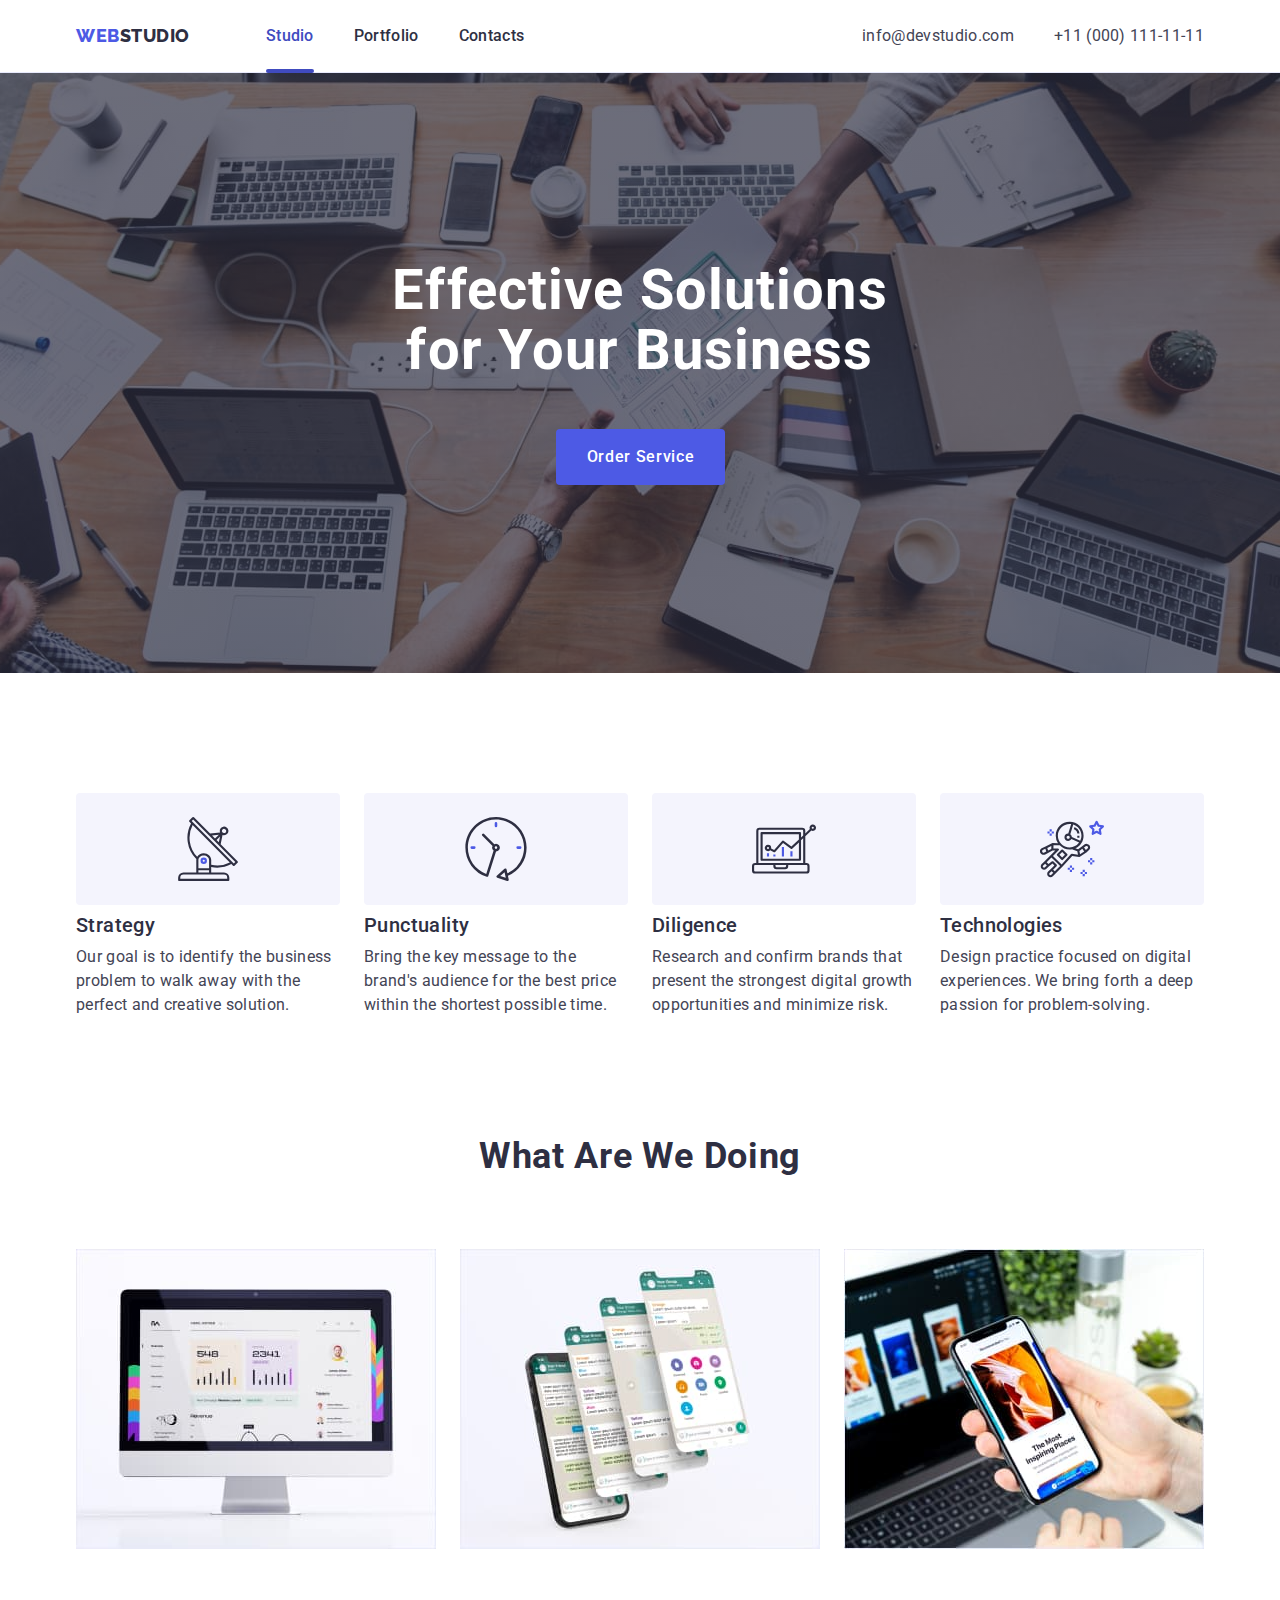
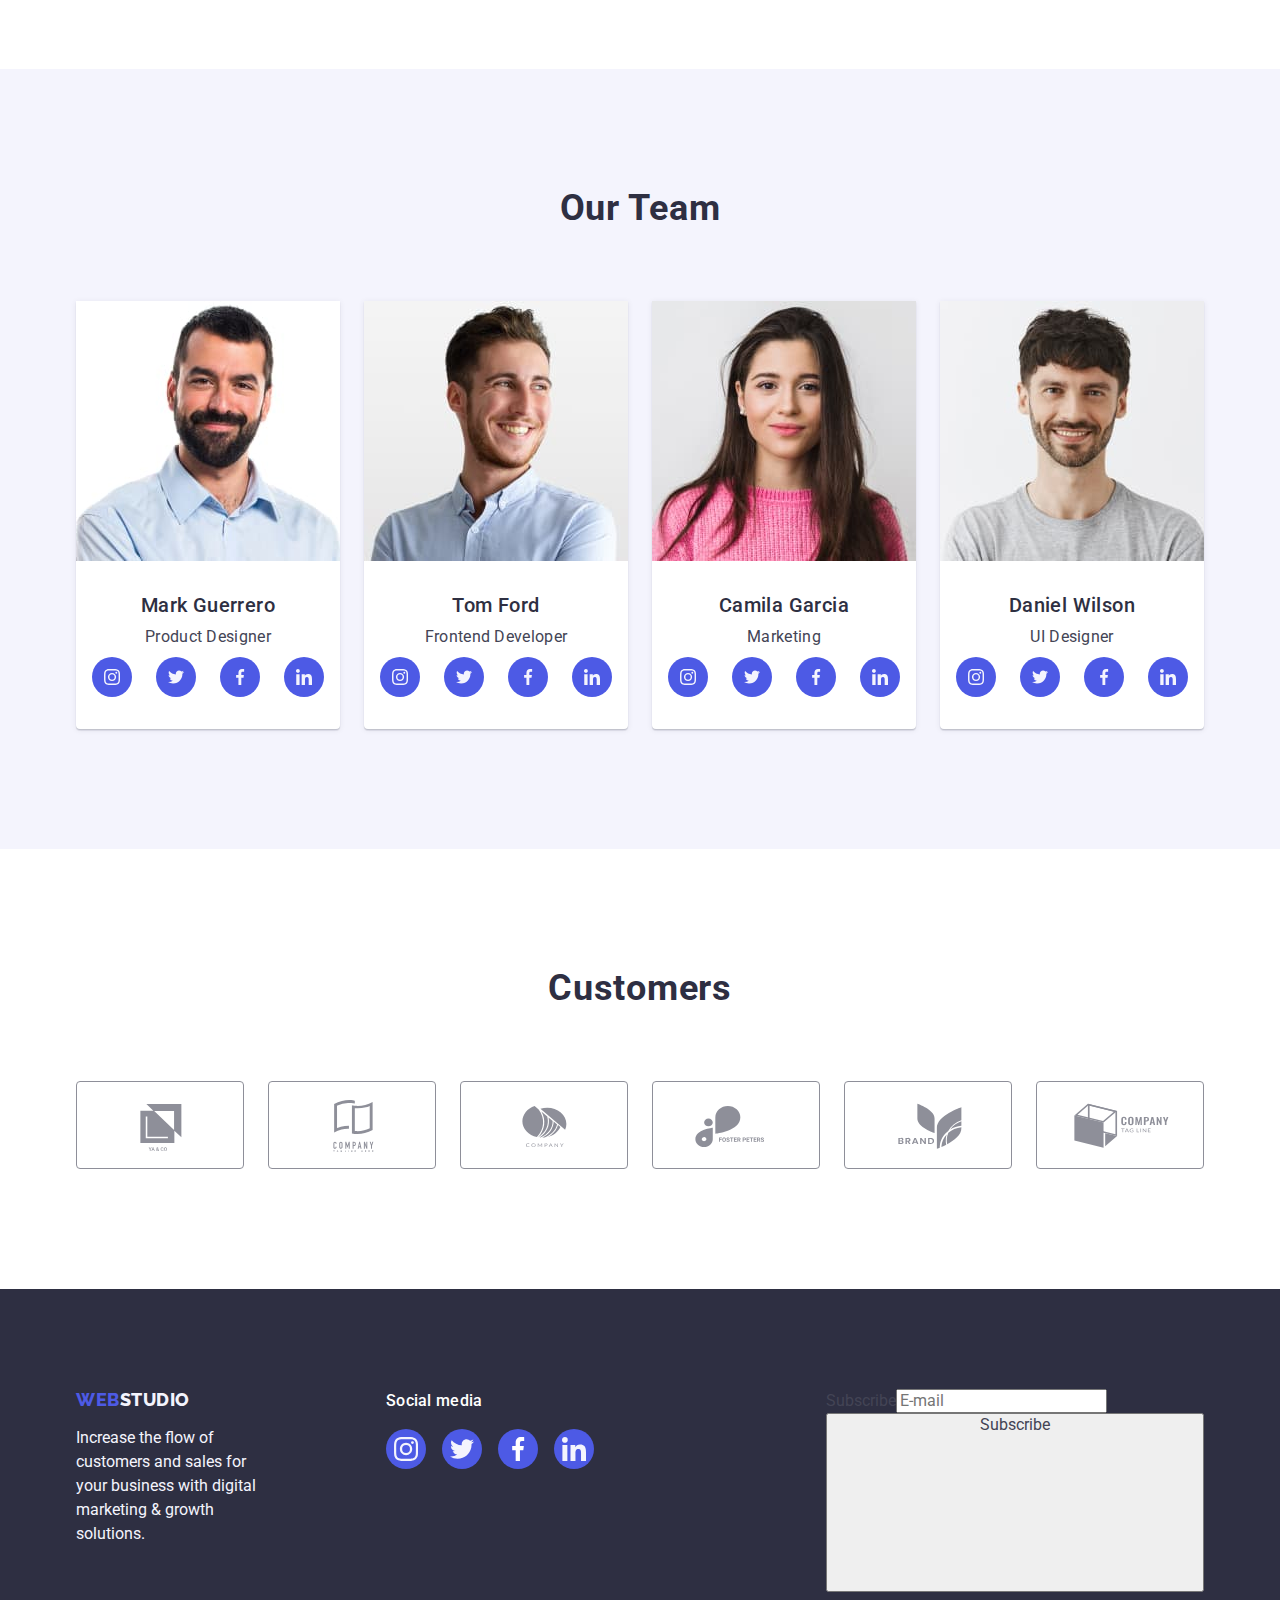
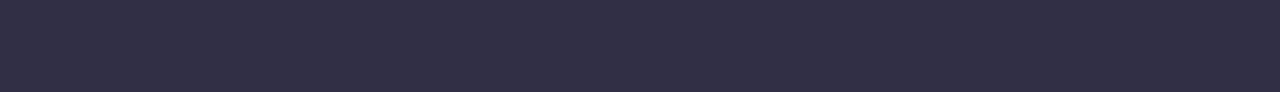
==== index.html @ c1367183 "Initial commit" ====
<!DOCTYPE html>
<html lang="en">
  <head>
    <meta charset="UTF-8" />
    <meta http-equiv="X-UA-Compatible" content="IE=edge" />
    <meta name="viewport" content="width=device-width, initial-scale=1.0" />
    <title>Portfolio</title>
    <link rel="preconnect" href="https://fonts.googleapis.com" />
    <link rel="preconnect" href="https://fonts.gstatic.com" crossorigin />
    <link
      href="https://fonts.googleapis.com/css2?family=Delicious+Handrawn&family=Raleway:wght@800&family=Roboto:wght@400;500;700;900&display=swap"
      rel="stylesheet"
    />
    <!-- Normalize -->
    <link
      rel="stylesheet"
      href="https://cdn.jsdelivr.net/npm/modern-normalize@1.1.0/modern-normalize.min.css"
    />
    <link rel="stylesheet" href="./css/styles.css" />
  </head>
  <body>
    <!-- Header section -->
    <header class="class-header">
      <div class="header-container container">
        <nav class="navigation">
          <a class="logo link" href="./index.html"
            >Web<span class="logo-up">Studio</span></a
          >
          <ul class="list header-list">
            <li>
              <a href="./index.html" class="site-nav current link">Studio</a>
            </li>
            <li>
              <a href="./portfolio.html" class="site-nav link">Portfolio</a>
            </li>
            <li>
              <a href="" class="site-nav link">Contacts</a>
            </li>
          </ul>
        </nav>
        <address class="adress">
          <ul class="list header-list">
            <li>
              <a href="mailto:info@devstudio.com" class="auth-nav link"
                >info@devstudio.com</a
              >
            </li>
            <li>
              <a href="tel:+110001111111" class="auth-nav link"
                >+11 (000) 111-11-11</a
              >
            </li>
          </ul>
        </address>
      </div>
    </header>
    <main>
      <!-- Hero -->
      <section class="hero-background hero">
        <div class="container container-hero">
          <h1 class="hero-title">Effective Solutions for Your Business</h1>
          <button class="hero-btn" type="button" data-modal-open>
            Order Service
          </button>
        </div>
      </section>

      <!-- About us -->
      <section class="section">
        <div class="container container-about-us">
          <h2 class="about-us-header" hidden>Feature</h2>
          <ul class="list about-us-container">
            <li class="about-us-list">
              <div class="socials-item">
                <svg class="socials-icons" width="64" height="64">
                  <use
                    href="./images/icons.svg#icon-antenna-1"
                    width="64"
                    height="64"
                  ></use>
                </svg>
              </div>
              <h3 class="aboutus-title">Strategy</h3>
              <p class="aboutus-text">
                Our goal is to identify the business problem to walk away with
                the perfect and creative solution.
              </p>
            </li>
            <li class="about-us-list">
              <div class="socials-item">
                <svg class="socials-icons" width="64" height="64">
                  <use
                    href="./images/icons.svg#icon-clock-1"
                    width="64"
                    height="64"
                  ></use>
                </svg>
              </div>
              <h3 class="aboutus-title">Punctuality</h3>
              <p class="aboutus-text">
                Bring the key message to the brand's audience for the best price
                within the shortest possible time.
              </p>
            </li>
            <li class="about-us-list">
              <div class="socials-item">
                <svg class="socials-icons" width="64" height="64">
                  <use
                    href="./images/icons.svg#icon-diagram-1"
                    width="64"
                    height="64"
                  ></use>
                </svg>
              </div>
              <h3 class="aboutus-title">Diligence</h3>
              <p class="aboutus-text">
                Research and confirm brands that present the strongest digital
                growth opportunities and minimize risk.
              </p>
            </li>
            <li class="about-us-list">
              <div class="socials-item">
                <svg class="socials-icons" width="64" height="64">
                  <use
                    href="./images/icons.svg#icon-astronaut-1"
                    width="64"
                    height="64"
                  ></use>
                </svg>
              </div>
              <h3 class="aboutus-title">Technologies</h3>
              <p class="aboutus-text">
                Design practice focused on digital experiences. We bring forth a
                deep passion for problem-solving.
              </p>
            </li>
          </ul>
        </div>
      </section>
      <!-- What are we doing -->
      <section class="portfolio-section">
        <div class="container">
          <h2 class="portfolio-title">What are we doing</h2>
          <ul class="list what-are-we-doing-list">
            <li class="doing-list">
              <img
                src="./images/whatarewedoing/rectangle712.jpg"
                alt="Monitor with desktop"
                width="360"
                height="300"
              />
            </li>
            <li class="doing-list">
              <img
                src="./images/whatarewedoing/rectangle711.jpg"
                alt="Smartfone with diferrent screens"
                width="360"
                height="300"
              />
            </li>
            <li class="doing-list">
              <img
                src="./images/whatarewedoing/rectangle71.jpg"
                alt="Smartphone with laptop on background"
                width="360"
                height="300"
              />
            </li>
          </ul>
        </div>
      </section>
      <!-- Our team -->
      <section class="our-team">
        <div class="container our-team-container">
          <h2 class="our-team-title">Our Team</h2>
          <ul class="list list-container">
            <li class="our-team-list">
              <img
                src="./images/ourteam/markguerrero1.jpg"
                alt="Mark Guerrero"
                width="264"
                height="260"
              />
              <div class="our-team-list-container">
                <h3 class="our-team-list-title">Mark Guerrero</h3>
                <p class="our-team-list-text">Product Designer</p>
                <ul class="list our-team-icons">
                  <li class="our-team-icons-list">
                    <a class="our-team-icons-link" href="">
                      <svg class="our-team-icons-svg" width="16" height="16">
                        <use href="./images/icons.svg#icon-instagram"></use>
                      </svg>
                    </a>
                  </li>
                  <li class="our-team-icons-list">
                    <a class="our-team-icons-link" href="">
                      <svg class="our-team-icons-svg" width="16" height="16">
                        <use href="./images/icons.svg#icon-twitter"></use>
                      </svg>
                    </a>
                  </li>
                  <li class="our-team-icons-list">
                    <a class="our-team-icons-link" href="">
                      <svg class="our-team-icons-svg" width="16" height="16">
                        <use href="./images/icons.svg#icon-facebook"></use>
                      </svg>
                    </a>
                  </li>
                  <li class="our-team-icons-list">
                    <a class="our-team-icons-link" href="">
                      <svg class="our-team-icons-svg" width="16" height="16">
                        <use href="./images/icons.svg#icon-linkedin"></use>
                      </svg>
                    </a>
                  </li>
                </ul>
              </div>
            </li>
            <li class="our-team-list">
              <img
                src="./images/ourteam/tomford2.jpg"
                alt="Tom Ford"
                width="264"
                height="260"
              />
              <div class="our-team-list-container">
                <h3 class="our-team-list-title">Tom Ford</h3>
                <p class="our-team-list-text">Frontend Developer</p>
                <ul class="list our-team-icons">
                  <li class="our-team-icons-list">
                    <a class="our-team-icons-link" href="">
                      <svg class="our-team-icons-svg" width="16" height="16">
                        <use href="./images/icons.svg#icon-instagram"></use>
                      </svg>
                    </a>
                  </li>
                  <li class="our-team-icons-list">
                    <a class="our-team-icons-link" href="">
                      <svg class="our-team-icons-svg" width="16" height="16">
                        <use href="./images/icons.svg#icon-twitter"></use>
                      </svg>
                    </a>
                  </li>
                  <li class="our-team-icons-list">
                    <a class="our-team-icons-link" href="">
                      <svg class="our-team-icons-svg" width="16" height="16">
                        <use href="./images/icons.svg#icon-facebook"></use>
                      </svg>
                    </a>
                  </li>
                  <li class="our-team-icons-list">
                    <a class="our-team-icons-link" href="">
                      <svg class="our-team-icons-svg" width="16" height="16">
                        <use href="./images/icons.svg#icon-linkedin"></use>
                      </svg>
                    </a>
                  </li>
                </ul>
              </div>
            </li>
            <li class="our-team-list">
              <img
                src="./images/ourteam/camilagarcia3.jpg"
                alt="Camila Garcia"
                width="264"
                height="260"
              />
              <div class="our-team-list-container">
                <h3 class="our-team-list-title">Camila Garcia</h3>
                <p class="our-team-list-text">Marketing</p>
                <ul class="list our-team-icons">
                  <li class="our-team-icons-list">
                    <a class="our-team-icons-link" href="">
                      <svg class="our-team-icons-svg" width="16" height="16">
                        <use href="./images/icons.svg#icon-instagram"></use>
                      </svg>
                    </a>
                  </li>
                  <li class="our-team-icons-list">
                    <a class="our-team-icons-link" href="">
                      <svg class="our-team-icons-svg" width="16" height="16">
                        <use href="./images/icons.svg#icon-twitter"></use>
                      </svg>
                    </a>
                  </li>
                  <li class="our-team-icons-list">
                    <a class="our-team-icons-link" href="">
                      <svg class="our-team-icons-svg" width="16" height="16">
                        <use href="./images/icons.svg#icon-facebook"></use>
                      </svg>
                    </a>
                  </li>
                  <li class="our-team-icons-list">
                    <a class="our-team-icons-link" href="">
                      <svg class="our-team-icons-svg" width="16" height="16">
                        <use href="./images/icons.svg#icon-linkedin"></use>
                      </svg>
                    </a>
                  </li>
                </ul>
              </div>
            </li>
            <li class="our-team-list">
              <img
                src="./images/ourteam/danielwilson4.jpg"
                alt="Daniel Wilson"
                width="264"
                height="260"
              />
              <div class="our-team-list-container">
                <h3 class="our-team-list-title">Daniel Wilson</h3>
                <p class="our-team-list-text">UI Designer</p>
                <ul class="list our-team-icons">
                  <li class="our-team-icons-list">
                    <a class="our-team-icons-link" href="">
                      <svg class="our-team-icons-svg" width="16" height="16">
                        <use href="./images/icons.svg#icon-instagram"></use>
                      </svg>
                    </a>
                  </li>
                  <li class="our-team-icons-list">
                    <a class="our-team-icons-link" href="">
                      <svg class="our-team-icons-svg" width="16" height="16">
                        <use href="./images/icons.svg#icon-twitter"></use>
                      </svg>
                    </a>
                  </li>
                  <li class="our-team-icons-list">
                    <a class="our-team-icons-link" href="">
                      <svg class="our-team-icons-svg" width="16" height="16">
                        <use href="./images/icons.svg#icon-facebook"></use>
                      </svg>
                    </a>
                  </li>
                  <li class="our-team-icons-list">
                    <a class="our-team-icons-link" href="">
                      <svg class="our-team-icons-svg" width="16" height="16">
                        <use href="./images/icons.svg#icon-linkedin"></use>
                      </svg>
                    </a>
                  </li>
                </ul>
              </div>
            </li>
          </ul>
        </div>
      </section>
      <!-- Clients section -->
      <section class="section">
        <div class="container">
          <h2 class="clients-title">Customers</h2>
          <ul class="list clients-container">
            <li class="clients-item">
              <a class="link clients-link" href="">
                <svg class="clients-icon" width="104" height="56">
                  <use href="./images/icons.svg#icon-client-1"></use>
                </svg>
              </a>
            </li>
            <li class="clients-item">
              <a class="link clients-link" href="">
                <svg class="clients-icon" width="104" height="56">
                  <use href="./images/icons.svg#icon-client-2"></use>
                </svg>
              </a>
            </li>
            <li class="clients-item">
              <a class="link clients-link" href="">
                <svg class="clients-icon" width="104" height="56">
                  <use href="./images/icons.svg#icon-client-3"></use>
                </svg>
              </a>
            </li>
            <li class="clients-item">
              <a class="link clients-link" href="">
                <svg class="clients-icon" width="104" height="56">
                  <use href="./images/icons.svg#icon-client-4"></use>
                </svg>
              </a>
            </li>
            <li class="clients-item">
              <a class="link clients-link" href="">
                <svg class="clients-icon" width="104" height="56">
                  <use href="./images/icons.svg#icon-client-5"></use>
                </svg>
              </a>
            </li>
            <li class="clients-item">
              <a class="link clients-link" href="">
                <svg class="clients-icon" width="104" height="56">
                  <use href="./images/icons.svg#icon-client-6"></use>
                </svg>
              </a>
            </li>
          </ul>
        </div>
      </section>
    </main>
    <!-- Footer section -->
    <footer class="footer">
      <div class="footer-container container">
        <div class="footer-logo-container">
          <a href="./index.html" class="logo link logo-link"
            >Web<span class="logo-down">Studio</span></a
          >
          <p class="logo-text">
            Increase the flow of customers and sales for your business with
            digital marketing & growth solutions.
          </p>
        </div>
        <div class="footer-social-container">
          <p class="footer-text">Social media</p>
          <ul class="list footer-icons-list">
            <li class="footer-icons-item">
              <a class="footer-icons-link" href="">
                <svg class="footer-icons" width="24" height="24">
                  <use href="./images/icons.svg#icon-instagram"></use>
                </svg>
              </a>
            </li>
            <li class="footer-icons-item">
              <a class="footer-icons-link" href="">
                <svg class="footer-icons" width="24" height="24">
                  <use href="./images/icons.svg#icon-twitter"></use>
                </svg>
              </a>
            </li>
            <li class="footer-icons-item">
              <a class="footer-icons-link" href="">
                <svg class="footer-icons" width="24" height="24">
                  <use href="./images/icons.svg#icon-facebook"></use>
                </svg>
              </a>
            </li>
            <li class="footer-icons-item">
              <a class="footer-icons-link" href="">
                <svg class="footer-icons" width="24" height="24">
                  <use href="./images/icons.svg#icon-linkedin"></use>
                </svg>
              </a>
            </li>
          </ul>
        </div>
        <div class="subscribe">
          <label for="email"
            >Subscribe<input type="email" name="email" placeholder="E-mail"
          /></label>
          <button type="submit">
            Subscribe
            <svg>
              <use></use>
            </svg>
          </button>
        </div>
      </div>
    </footer>
    <!-- Modal window -->
    <div class="back-drop is-hidden" data-modal>
      <div class="modal">
        <button class="modal-btn" type="button" data-modal-close>
          <svg class="modal-svg" width="24" height="24">
            <use href="./images/icons.svg#icon-Vector"></use>
          </svg>
        </button>
      </div>
    </div>
    <script src="./js/modal.js"></script>
  </body>
</html>
---- css/styles.css ----
:root {
  --primary-text-color: #2e2f42;
  --secondary-text-color: #434455;
  --accent-text-color: #4d5ae5;
  --logo-text-color: #f4f4fd;
  --biggest-text-color: #ffffff;
  --hero-btn-bcg-color: #404bbf;
  --hero-bcg-color: #e5e5e5;
}

/* Reset */
.container {
  padding-left: 15px;
  padding-right: 15px;
  width: 1158px;
  margin-left: auto;
  margin-right: auto;
}
ul {
  margin: 0;
  padding: 0;
}

h1,
h2,
h3,
h4,
h5,
h6,
p {
  margin: 0;
}
img {
  display: block;
}
button {
  font-family: inherit;
  color: currentColor;
  cursor: pointer;
}

/* header */
.header-container {
  display: flex;
  align-items: center;
  gap: 40px;
}
.class-header {
  background: var(--biggest-text-color);
  border-bottom: 1px solid #e7e9fc;
  box-shadow: 0px 2px 1px rgba(46, 47, 66, 0.08),
    0px 1px 1px rgba(46, 47, 66, 0.16), 0px 1px 6px rgba(46, 47, 66, 0.08);
}
body {
  background-color: #ffffff;
  color: #434455;
  font-family: "Roboto", sans-serif;
}
.last-list {
  margin-right: 0px;
}
.header-list-nav {
  display: flex;
  align-items: center;
  gap: 40px;
}

.header-list {
  display: flex;
  align-items: center;
  gap: 40px;
  height: 72px;
}
.navigation {
  display: flex;
  align-items: center;
}
.link {
  text-decoration: none;
  transition: color 250ms cubic-bezier(0.4, 0, 0.2, 1);
}
.link:focus,
.link:hover {
  color: var(--hero-btn-bcg-color);
}

.logo-up {
  color: var(--primary-text-color);
  font-family: "Raleway";
  font-style: normal;
  font-weight: 800;
  font-size: 18px;
  line-height: 1.17;
  letter-spacing: 0.03em;
  text-transform: uppercase;
}
.adress {
  font-style: normal;
  margin-left: auto;
}

.list {
  list-style-type: none;
  transition: color 250ms cubic-bezier(0.4, 0, 0.2, 1);
}
.list:hover,
.list:focus {
  color: var(--hero-btn-bcg-color);
}

.site-nav {
  position: relative;
  padding-top: 24px;
  padding-bottom: 24px;
  text-decoration: none;
  color: var(--primary-text-color);
  font-weight: 500;
  font-size: 16px;
  line-height: 1.5;
  letter-spacing: 0.02em;
  transition: color 250ms cubic-bezier(0.4, 0, 0.2, 1),
    background-color 250ms cubic-bezier(0.4, 0, 0.2, 1);
}
.site-nav::after {
  position: absolute;
  bottom: -3.5px;
  left: 0;
  width: 100%;
  content: "";
  display: block;
  height: 4px;
  border-radius: 2px;
}
.site-nav.current {
  color: var(--hero-btn-bcg-color);
}
.site-nav.current::after {
  background-color: #404bbf;
}

.site-nav:hover,
.site-nav:focus {
  color: var(--hero-btn-bcg-color);
}

.auth-nav {
  text-decoration: none;
  color: var(--secondary-text-color);
  font-family: "Roboto";
  font-style: normal;
  font-weight: 400;
  font-size: 16px;
  line-height: 1.5;
  letter-spacing: 0.02em;
  transition: color 250ms cubic-bezier(0.4, 0, 0.2, 1);
}
.auth-nav:hover {
  color: var(--hero-btn-bcg-color);
}

/* Hero section */

.hero-background {
  display: block;
  background-image: linear-gradient(
      rgba(46, 47, 66, 0.7),
      rgba(46, 47, 66, 0.7)
    ),
    url(../images/background/people-office.jpg);
  background-size: cover;
  margin-left: auto;
  margin-right: auto;
  content: "";
  background-position: center;
  background-repeat: no-repeat;
}

.container-hero {
  align-content: center;
  justify-content: center;
}

.hero {
  background-color: var(--primary-text-color);
  padding: 188px 0;
  max-width: 1440px;
  height: 600px;
}
.hero-title {
  color: var(--biggest-text-color);
  font-size: 56px;
  line-height: 1.07;
  text-align: center;
  letter-spacing: 0.02em;
  max-width: 496px;
  margin: 0 auto;
}
.hero-btn {
  background-color: var(--accent-text-color);
  color: var(--biggest-text-color);
  font-family: "Roboto", sans-serif;
  font-weight: 500;
  font-size: 16px;
  line-height: 1.5;
  letter-spacing: 0.04em;
  cursor: pointer;
  display: block;
  min-width: 169px;
  height: 56px;
  border: none;
  border-radius: 4px;
  margin: 48px 635px 0px 480px;
  transition: background-color 250ms cubic-bezier(0.4, 0, 0.2, 1);
}
.hero-btn:active,
.hero-btn:hover,
.hero-btn:focus {
  background-color: var(--hero-btn-bcg-color);
}

/* Modal window */
.back-drop {
  position: fixed;
  top: 0;
  left: 0;
  z-index: 100;
  width: 100%;
  height: 100%;
  background-color: rgba(46, 47, 66, 0.4);
  opacity: 1;
  visibility: visible;
  transition: opacity 250ms cubic-bezier(0.4, 0, 0.2, 1),
    visibility 250ms cubic-bezier(0.4, 0, 0.2, 1);
}
.modal {
  position: absolute;
  top: calc(50% - 204px);
  left: calc(50% - 288px);
  width: 408px;
  min-height: 576px;
  background: #fcfcfc;
  box-shadow: 0px 1px 1px rgba(0, 0, 0, 0.14), 0px 1px 3px rgba(0, 0, 0, 0.12),
    0px 2px 1px rgba(0, 0, 0, 0.2);
  border-radius: 4px;
  padding: 24px;
}
.is-hidden {
  opacity: 0;
  visibility: hidden;
  pointer-events: none;
}
.modal-btn {
  background-color: #fcfcfc;
  border: none;
  display: block;
  margin-left: auto;
}
.modal-svg {
  position: absolute;
  left: 360px;
  top: 24px;
  display: flex;
  border-radius: 50%;
  background-color: #e7e9fc;
  border: 1px solid rgba(0, 0, 0, 0.1);
  cursor: pointer;
  padding: 6px;
}

/* About us section */
.section {
  padding: 120px 0;
}

.about-us-header {
  font-weight: 500;
  font-size: 20px;
  line-height: 1.2;
  letter-spacing: 0.02em;
  color: var(--primary-text-color);
}

.socials-list {
  display: flex;
  align-items: center;
  gap: 24px;
  border-radius: 4px;
  padding-bottom: 8px;
}

.socials-item {
  display: flex;
  align-items: center;
  justify-content: center;
  height: 112px;
  border-radius: 4px;
  margin-bottom: 8px;
  background-color: var(--logo-text-color);
  background-position: center;
}
.aboutus-title {
  color: var(--primary-text-color);
  font-weight: 500;
  font-size: 20px;
  line-height: 1.2;
  letter-spacing: 0.02em;
  margin-bottom: 8px;
}
.about-us-list {
  width: calc((100% - (24px * 3)) / 4);
}

.about-us-container {
  display: flex;
  gap: 24px;
}
.aboutus-text {
  color: var(--secondary-text-color);
  font-family: "Roboto";
  font-style: normal;
  font-weight: 400;
  font-size: 16px;
  line-height: 1.5;
  letter-spacing: 0.02em;
}

/* Our team- section */

.our-team-list-container {
  padding: 32px 0px;
  border-radius: 0px 0px 4px 4px;
  justify-content: center;
}
.clients-title {
  font-family: "Roboto";
  font-style: normal;
  font-weight: 700;
  font-size: 36px;
  line-height: 1.1;
  text-align: center;
  letter-spacing: 0.02em;
  text-transform: capitalize;
  margin-bottom: 72px;
  color: var(--primary-text-color);
}
.clients-item {
  width: calc((100% - 120px) / 6);
  height: 88px;
}

.clients-link {
  display: flex;
  width: 100%;
  height: 100%;
  border: 1px solid #8e8f99;
  border-radius: 4px;
  /* padding: 16px 32px; */
  align-items: center;
  justify-content: center;
  color: #8e8f99;
  transition: color 250ms cubic-bezier(0.4, 0, 0.2, 1),
    border-color 250ms cubic-bezier(0.4, 0, 0.2, 1);
}
.clients-link:hover,
.clients-link:focus {
  border-color: #404bbf;
  color: #404bbf;
}

.clients-container {
  display: flex;
  gap: 24px;
  width: calc((100% - (24 * 5) / 6));
}
.clients-icon {
  fill: currentColor;
  transition: fill 250ms cubic-bezier(0.4, 0, 0.2, 1);
}
.clients-icon:hover {
  fill: var(--hero-btn-bcg-color);
}

.our-team {
  background-color: var(--logo-text-color);
  padding: 120px 0px;
}
.our-team-title {
  color: var(--primary-text-color);
  font-size: 36px;
  line-height: 1.11;
  text-align: center;
  letter-spacing: 0.02em;
  text-transform: capitalize;
  margin-bottom: 72px;
}
.our-team-list-title {
  color: var(--primary-text-color);
  font-weight: 500;
  font-size: 20px;
  line-height: 1.2;
  letter-spacing: 0.02em;
  margin-bottom: 8px;
  text-align: center;
}
.our-team-list {
  background: var(--biggest-text-color);
  width: calc((100% - 3 * 24px) / 4);
  box-shadow: 0px 1px 6px rgba(46, 47, 66, 0.08),
    0px 1px 1px rgba(46, 47, 66, 0.16), 0px 2px 1px rgba(46, 47, 66, 0.08);
  border-radius: 0px 0px 4px 4px;
}
.our-team-list-text {
  color: var(--secondary-text-color);
  font-family: "Roboto";
  font-style: normal;
  font-weight: 400;
  font-size: 16px;
  line-height: 1.5;
  text-align: center;
  letter-spacing: 0.02em;
  margin-bottom: 8px;
}
.our-team-icons {
  gap: 24px;
  height: 40px;
  display: flex;
  justify-content: center;
}
.our-team-icons-list {
  width: 40px;
  height: 40px;
}
.our-team-icons-link {
  display: block;
  width: 100%;
  height: 100%;
  background-color: var(--accent-text-color);
  border-radius: 50%;
  display: flex;
  align-items: center;
  justify-content: center;
  transition: background-color 250ms cubic-bezier(0.4, 0, 0.2, 1);
}

.our-team-icons-link:hover,
.our-team-icons-link:focus {
  background-color: #404bbf;
}

.our-team-icons-svg {
  fill: #f4f4fd;
  transition: fill 250ms cubic-bezier(0.4, 0, 0.2, 1);
}
/* filters section */
.filter-button-first {
  background-color: var(--logo-text-color);
  color: var(--accent-text-color);
  font-family: "Roboto", sans-serif;
  font-weight: 500;
  font-size: 16px;
  line-height: 1.5;
  letter-spacing: 0.04em;
  cursor: pointer;
  padding: 12px 24px;
  border: 1px solid #e7e9fc;
  border-radius: 4px;
  transition: color 250ms cubic-bezier(0.4, 0, 0.2, 1),
    background 250ms cubic-bezier(0.4, 0, 0.2, 1),
    border 250ms cubic-bezier(0.4, 0, 0.2, 1),
    box-shadow 250ms cubic-bezier(0.4, 0, 0.2, 1);
}
.filter-button-first:hover,
.filter-button-first:focus {
  color: var(--biggest-text-color);
  background: var(--hero-btn-bcg-color);
  border: 1px solid transparent;
  box-shadow: 0px 3px 1px rgba(0, 0, 0, 0.1), 0px 2px 1px rgba(0, 0, 0, 0.08),
    0px 2px 2px rgba(0, 0, 0, 0.12);
}
.doing-list {
  width: calc((100% - 48px) / 3);
}
.what-are-we-doing-list {
  display: flex;
  justify-content: center;
  flex-wrap: wrap;
  gap: 24px;
}

/* Portfolio section */
.portfolio-section {
  padding-bottom: 120px;
}
.portfolio-list {
  display: flex;
  justify-content: center;
  margin-bottom: 72px;
  gap: 24px;
}

.portfolio-item {
  display: block;
  transition-property: box-shadow;
  transition-duration: 250ms;
  transition-timing-function: cubic-bezier(0.4, 0, 0.2, 1);
}
.portfolio-item:hover,
.portfolio-item:focus {
  box-shadow: 0px 3px 1px rgba(0, 0, 0, 0.1), 0px 2px 1px rgba(0, 0, 0, 0.08),
    0px 2px 2px rgba(0, 0, 0, 0.12);
}
.list-container {
  display: flex;
  justify-content: center;
  flex-wrap: wrap;
  gap: 24px;
}
.portfolio-card-list {
  display: flex;
  flex-wrap: wrap;
  gap: 24px;
  row-gap: 48px;
}
.portfolio-title {
  color: var(--primary-text-color);
  font-size: 36px;
  line-height: 1.11;
  text-align: center;
  letter-spacing: 0.02em;
  text-transform: capitalize;
  margin-bottom: 72px;
}
.portfolio-hero {
  background-color: none;
  padding: 96px 0 120px;
}

.container-portfolio {
  display: block;
}
.portfolio-link {
  display: block;
  color: var(--primary-text-color);
  text-decoration: none;
  transition: transform 250ms cubic-bezier(0.4, 0, 0.2, 1),
    box-shadow 250ms cubic-bezier(0.4, 0, 0.2, 1);
}
.portfolio-box {
  position: relative;
  overflow: hidden;
}
.overlay {
  position: absolute;
  top: 0;
  left: 0;

  transform: translateY(100%);
  transition: transform 250ms cubic-bezier(0.4, 0, 0.2, 1);

  padding: 40px 32px 0 32px;
  width: 100%;
  height: 100%;
  background-color: #4d5ae5;
}

.portfolio-card-text {
  font-weight: 400;
  font-size: 16px;
  line-height: 1.5;
  letter-spacing: 0.02em;
  color: var(--logo-text-color);
}
.portfolio-link:hover .overlay {
  transform: translateY(0);
}

.portfolio-link:focus,
.portfolio-link:hover {
  box-shadow: 0px 1px 6px rgba(46, 47, 66, 0.08),
    0px 1px 1px rgba(46, 47, 66, 0.16), 0px 2px 1px rgba(46, 47, 66, 0.08);
}

.portfolio-card-title {
  font-weight: 500;
  font-size: 20px;
  line-height: 1.2;
  letter-spacing: 0.02em;
  margin-bottom: 8px;
  color: var(--primary-text-color);
}
.portfolio-btn {
  padding: 32px 16px;
  border: 1px solid #e7e9fc;
  border-top: none;
}
.portfolio-text {
  font-size: 16px;
  line-height: 1.5;
  letter-spacing: 0.02em;
  color: var(--secondary-text-color);
}
/* footer */
.footer {
  background-color: var(--primary-text-color);
  padding: 100px 0px;
}

.logo {
  font-family: "Raleway";
  font-style: normal;
  font-weight: 800;
  font-size: 18px;
  line-height: 1.17;
  letter-spacing: 0.03em;
  text-transform: uppercase;
  color: var(--accent-text-color);
  margin-right: 76px;
}

.logo-link {
  display: inline-block;
  margin-bottom: 16px;
}
.logo-text {
  color: var(--logo-text-color);
  font-family: "Roboto";
  font-style: normal;
  font-weight: 400;
  font-size: 16px;
  line-height: 24px;
  max-width: 264px;
}
.logo-down {
  color: var(--logo-text-color);
  font-family: "Raleway", sans-serif;
  font-weight: 800;
  font-size: 18px;
  line-height: 1.17;
  letter-spacing: 0.03em;
  text-transform: uppercase;
}
.footer-text {
  font-family: "Roboto";
  font-style: normal;
  font-weight: 500;
  font-size: 16px;
  line-height: 1.5;
  letter-spacing: 0.02em;
  color: var(--biggest-text-color);
  margin-bottom: 16px;
}
.footer-icons-list {
  display: flex;
  gap: 16px;
  width: 200px;
}
.footer-container {
  display: flex;
  align-items: baseline;
  gap: 120px;
}
.footer-logo-container {
  display: block;
}
.footer-social-container {
  display: block;
  align-items: baseline;
  margin-right: 120px;
}
.footer-icons {
  width: 24px;
  height: 24px;
  fill: var(--biggest-text-color);
  transition: background-color 250ms cubic-bezier(0.4, 0, 0.2, 1);
}
.footer-icons-item {
  width: 40px;
  height: 40px;
}
.footer-icons-link {
  width: 40px;
  min-height: 40px;
  background-color: var(--accent-text-color);
  border-radius: 50%;
  display: flex;
  align-items: center;
  justify-content: center;
  transition: background-color 250ms cubic-bezier(0.4, 0, 0.2, 1);
}
.footer-icons-link:hover,
.footer-icons-link:focus {
  background-color: #31d0aa;
}
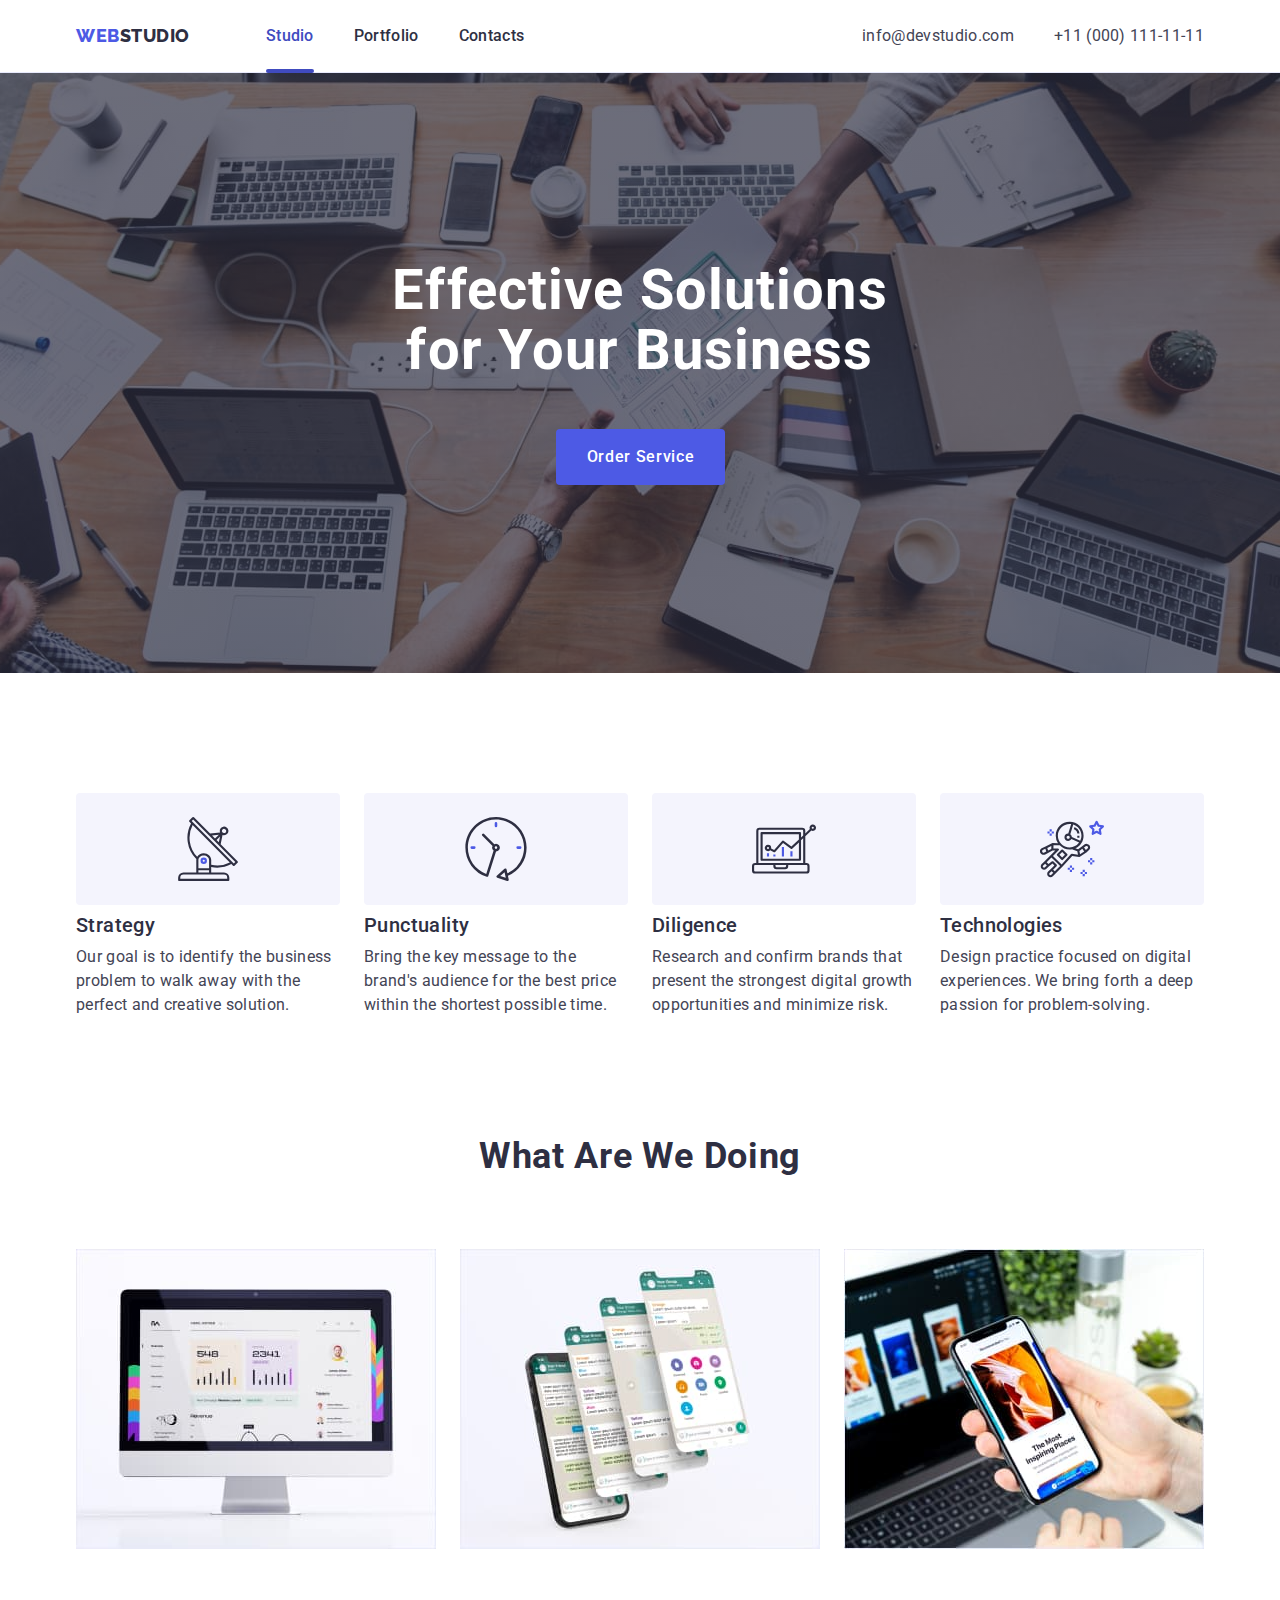
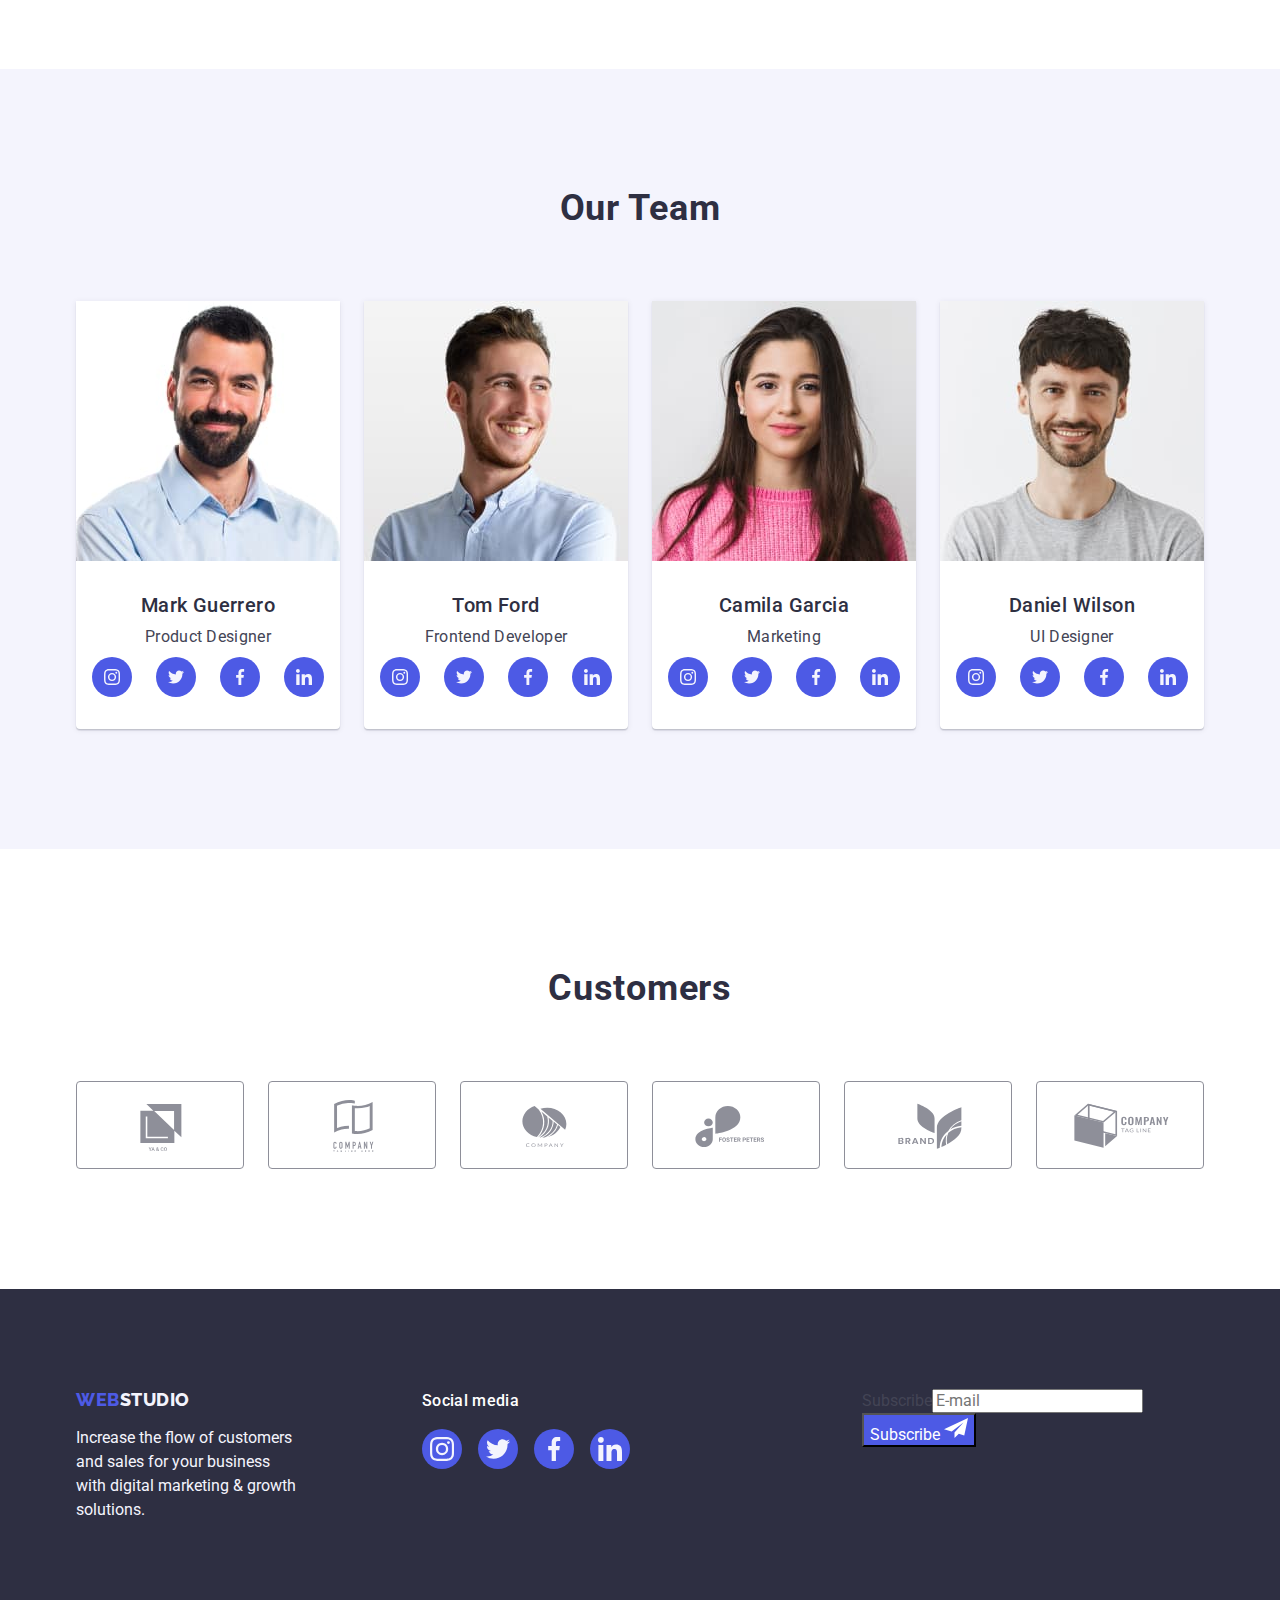
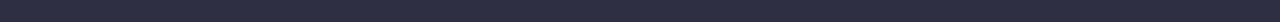
==== commit bb8c0906: "hw-06" ====
--- a/index.html
+++ b/index.html
@@ -442,15 +442,17 @@
           </ul>
         </div>
         <div class="subscribe">
-          <label for="email"
-            >Subscribe<input type="email" name="email" placeholder="E-mail"
-          /></label>
-          <button type="submit">
-            Subscribe
-            <svg>
-              <use></use>
-            </svg>
-          </button>
+          <form action="">
+            <label for="email"
+              >Subscribe<input type="email" name="email" placeholder="E-mail"
+            /></label>
+            <button class="subscribe-btn" type="submit">
+              Subscribe
+              <svg width="24" height="24">
+                <use href="./images/icons.svg#icon-subscribe-icon"></use>
+              </svg>
+            </button>
+          </form>
         </div>
       </div>
     </footer>
@@ -462,6 +464,71 @@
             <use href="./images/icons.svg#icon-Vector"></use>
           </svg>
         </button>
+        <strong class="modal-title"
+          >Leave your contacts and we will call you back</strong
+        >
+        <form class="modal-form" name="contacts-form">
+          <label class="modal-form-label" for="user_name">Name</label>
+          <div class="modal-container">
+            <input
+              class="modal-form-input"
+              type="text"
+              name="user_name"
+              id="user_name"
+            />
+            <svg class="modal-form-icon" width="18" height="18">
+              <use href="./images/icons.svg#icon-subscribe-person"></use>
+            </svg>
+          </div>
+          <label class="modal-form-label" for="user_phone">Phone</label>
+          <div class="modal-container">
+            <input
+              class="modal-form-input"
+              type="tel"
+              name="user_phone"
+              id="user_phone"
+            />
+            <svg class="modal-form-icon" width="18" height="18">
+              <use href="./images/icons.svg#icon-subscribe-phone"></use>
+            </svg>
+          </div>
+          <label class="modal-form-label" for="user_email">Email</label>
+          <div class="modal-container">
+            <input
+              class="modal-form-input"
+              type="email"
+              name="user_email"
+              id="user_email"
+            />
+            <svg class="modal-form-icon" width="18" height="18">
+              <use href="./images/icons.svg#icon-subscribe-email"></use>
+            </svg>
+          </div>
+          <label class="modal-form-label" for="comment">Comment</label>
+          <div class="modal-container">
+            <textarea
+              class="modal-form-message"
+              name="user-agreement"
+              rows="5"
+              placeholder="Text input"
+            ></textarea>
+          </div>
+          <label class="modal-form-agreement" for="user_agreement">
+            <input
+              class="modal-form-agreement-checkbox"
+              type="checkbox"
+              name="user_agreement"
+              id="user_agreement"
+            />
+            <span class="modal-form-agreement-text"
+              >I accept the terms and conditions of the
+              <a class="modal-form-agreement-link" href=""
+                >Privacy Policy</a
+              ></span
+            >
+          </label>
+          <button class="modal-form-btn" type="submit">Send</button>
+        </form>
       </div>
     </div>
     <script src="./js/modal.js"></script>
--- a/css/styles.css
+++ b/css/styles.css
@@ -266,6 +266,30 @@
   cursor: pointer;
   padding: 6px;
 }
+.modal-title {
+}
+.modal-form {
+}
+.modal-form-label {
+}
+.modal-container {
+}
+.modal-form-input {
+}
+.modal-form-icon {
+}
+.modal-form-message {
+}
+.modal-form-agreement {
+}
+.modal-form-agreement-checkbox {
+}
+.modal-form-agreement-text {
+}
+.modal-form-agreement-link {
+}
+.modal-form-btn {
+}
 
 /* About us section */
 .section {
@@ -691,3 +715,11 @@
 .footer-icons-link:focus {
   background-color: #31d0aa;
 }
+.subscribe {
+  display: flex;
+}
+
+.subscribe-btn {
+  background-color: var(--accent-text-color);
+  color: var(--biggest-text-color);
+}
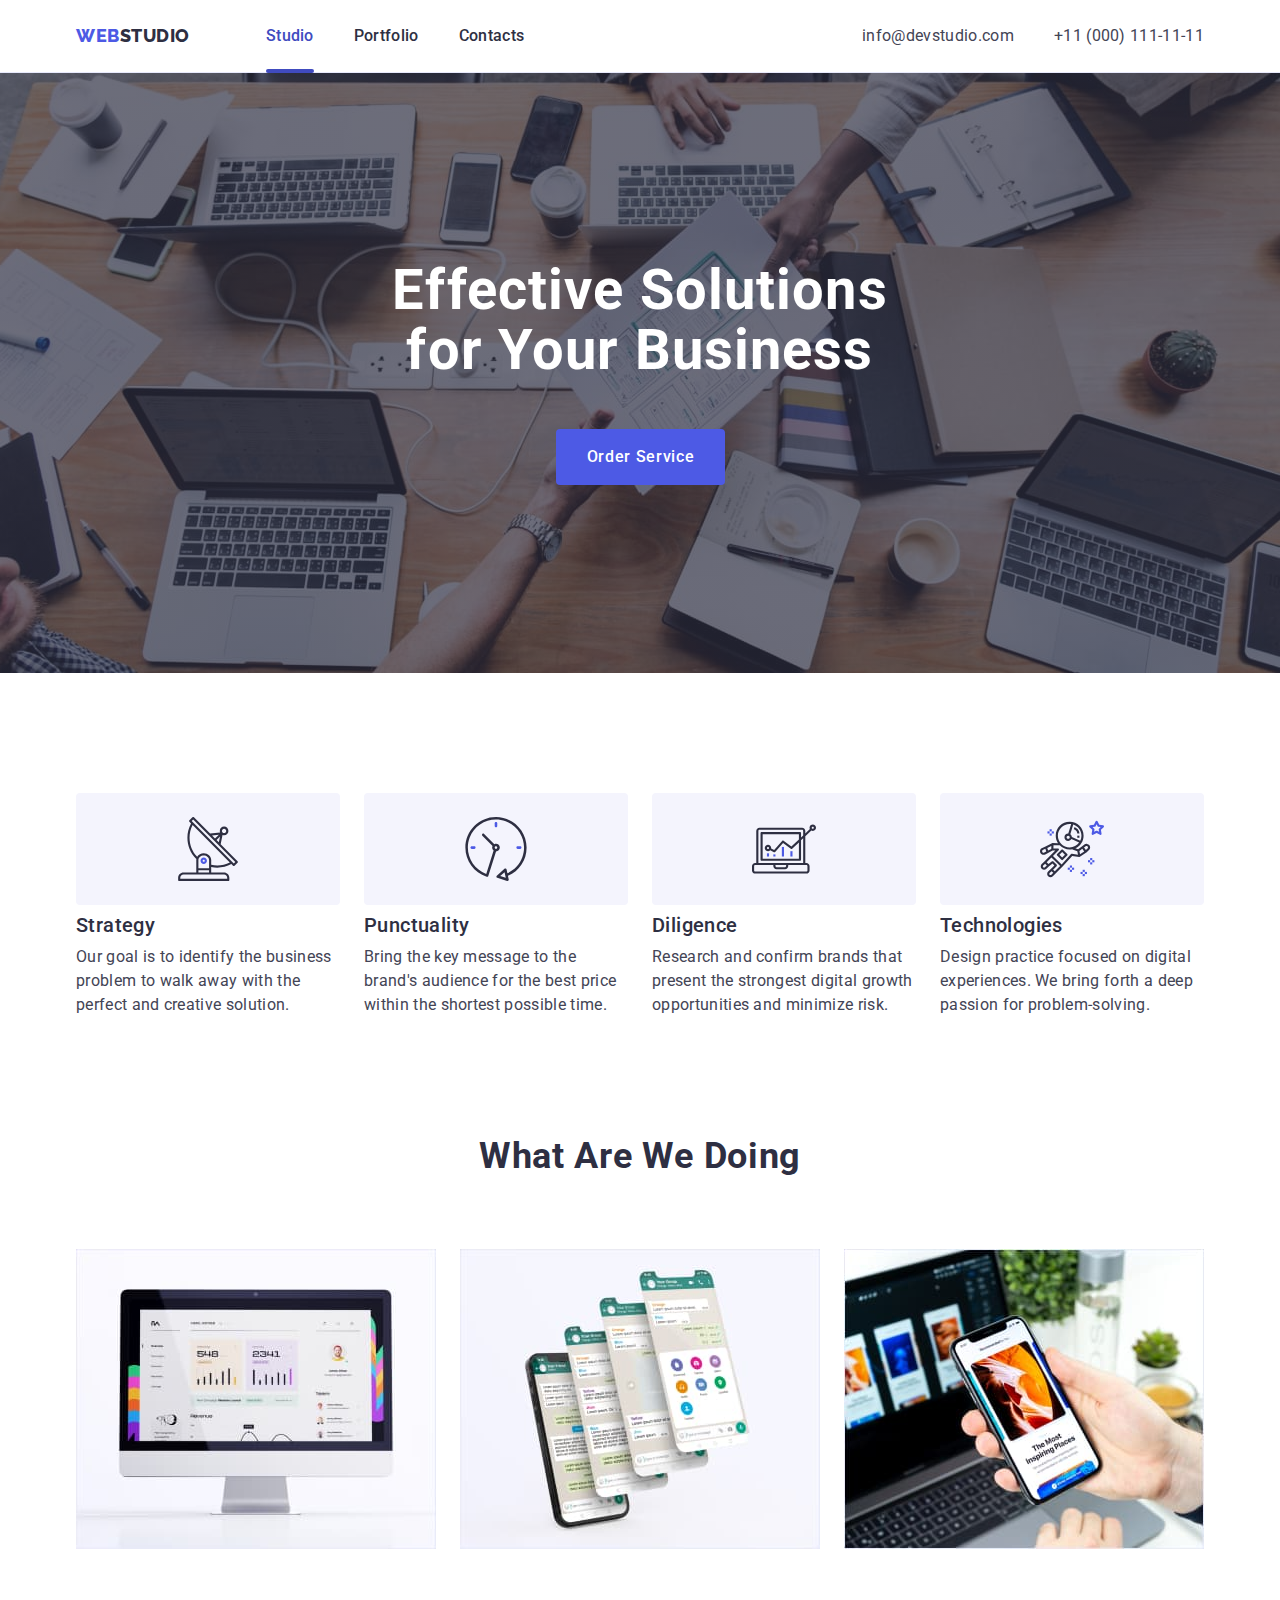
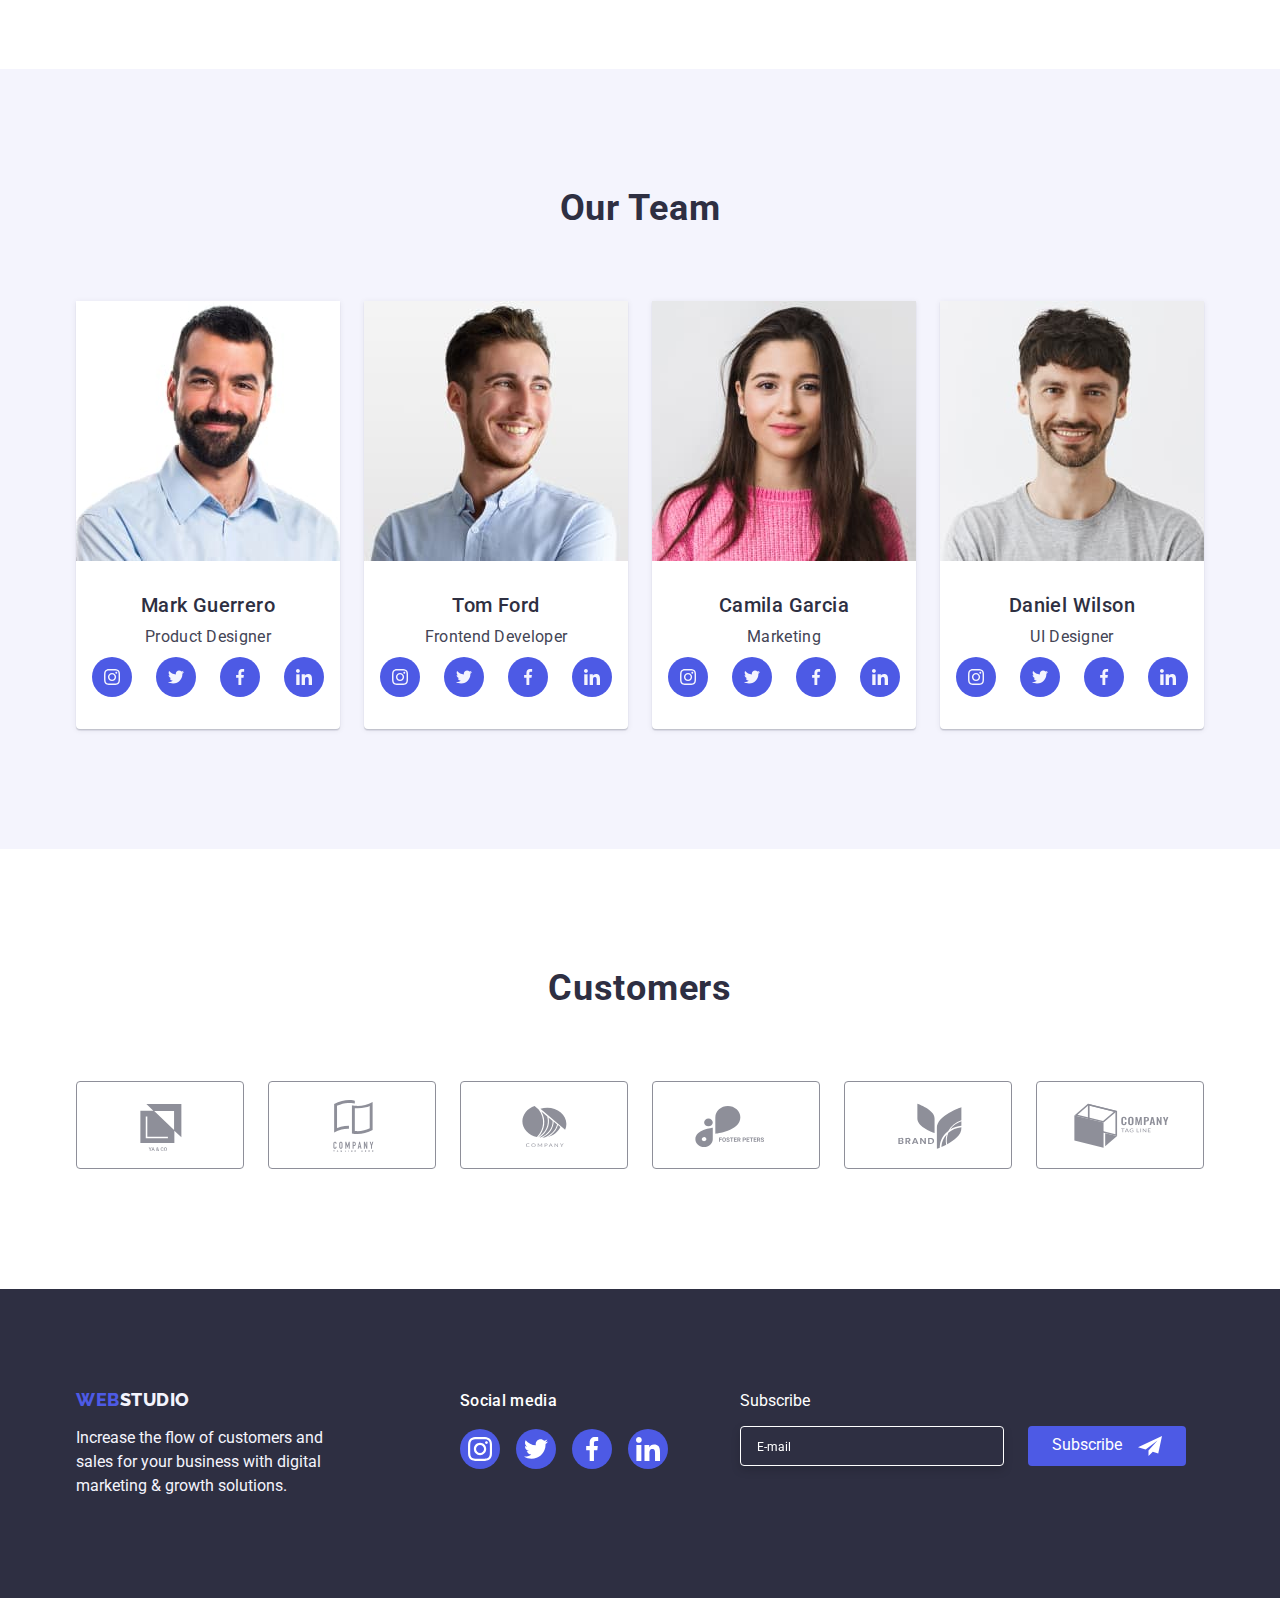
==== commit 5132ad03: "hw-06" ====
--- a/index.html
+++ b/index.html
@@ -441,14 +441,19 @@
             </li>
           </ul>
         </div>
-        <div class="subscribe">
-          <form action="">
-            <label for="email"
-              >Subscribe<input type="email" name="email" placeholder="E-mail"
+        <div class="footer-subscribe">
+          <form class="footer-subscribe-form" action="">
+            <label class="footer-subscribe-label" for="email"
+              ><p class="footer-subscribe-text">Subscribe</p>
+              <input
+                class="footer-subscribe-input"
+                type="email"
+                name="email"
+                placeholder="E-mail"
             /></label>
-            <button class="subscribe-btn" type="submit">
+            <button class="footer-subscribe-btn btn" type="submit">
               Subscribe
-              <svg width="24" height="24">
+              <svg class="footer-subscribe-icon" width="24" height="24">
                 <use href="./images/icons.svg#icon-subscribe-icon"></use>
               </svg>
             </button>
@@ -476,7 +481,7 @@
               name="user_name"
               id="user_name"
             />
-            <svg class="modal-form-icon" width="18" height="18">
+            <svg class="modal-form-icon" width="16" height="24">
               <use href="./images/icons.svg#icon-subscribe-person"></use>
             </svg>
           </div>
@@ -488,7 +493,7 @@
               name="user_phone"
               id="user_phone"
             />
-            <svg class="modal-form-icon" width="18" height="18">
+            <svg class="modal-form-icon" width="16" height="24">
               <use href="./images/icons.svg#icon-subscribe-phone"></use>
             </svg>
           </div>
@@ -500,7 +505,7 @@
               name="user_email"
               id="user_email"
             />
-            <svg class="modal-form-icon" width="18" height="18">
+            <svg class="modal-form-icon" width="16" height="24">
               <use href="./images/icons.svg#icon-subscribe-email"></use>
             </svg>
           </div>
--- a/css/styles.css
+++ b/css/styles.css
@@ -267,28 +267,125 @@
   padding: 6px;
 }
 .modal-title {
+  display: block;
+  margin-top: 48px;
+
+  font-size: 16px;
+  text-align: center;
+  margin-bottom: 16px;
 }
 .modal-form {
 }
 .modal-form-label {
+  display: block;
+  margin-bottom: 4px;
+  font-size: 12px;
+  color: #8e8f99;
 }
 .modal-container {
+  position: relative;
+  margin-bottom: 8px;
 }
 .modal-form-input {
+  display: block;
+  width: 100%;
+  height: 40px;
+  padding: 0 38px;
+  border: 1px solid rgba(46, 47, 66, 0.4);
+  border-radius: 4px;
+  outline: 1px solid transparent;
+  outline-offset: -1px;
+  transition: 250ms cubic-bezier(0.4, 0, 0.2, 1);
+}
+.modal-form-input:focus {
+  outline-color: var(--accent-text-color);
 }
 .modal-form-icon {
+  position: absolute;
+  top: 8px;
+  left: 16px;
+  transition: fill cubic-bezier(0.4, 0, 0.2, 1);
+  pointer-events: none;
+}
+.modal-form-input:focus + .modal-form-icon {
+  fill: var(--accent-text-color);
+}
+.modal-form-icon:focus {
+  fill: #4d5ae5;
 }
 .modal-form-message {
+  display: block;
+  width: 100%;
+  padding: 8px 16px;
+  margin-bottom: 16px;
+  resize: none;
+  border: 1px solid rgba(46, 47, 66, 0.4);
+  border-radius: 4px;
+  outline: 1px solid transparent;
+  outline-offset: -1px;
+  transition: 250ms cubic-bezier(0.4, 0, 0.2, 1);
+}
+.modal-form-message:focus {
+  outline-color: var(--accent-text-color);
+}
+.modal-form-message::placeholder {
+  font-size: 12px;
+  color: rgba(46, 47, 66, 0.4);
 }
 .modal-form-agreement {
+  display: flex;
+  align-items: center;
+  justify-items: center;
+  gap: 8px;
+  margin-bottom: 24px;
 }
 .modal-form-agreement-checkbox {
+  appearance: none;
+  width: 16px;
+  height: 16px;
+  border: 1px solid rgba(46, 47, 66, 0.4);
+
+  background-image: url("data:image/svg+xml,%3Csvg width='10' height='8' viewBox='0 0 10 8' fill='none' xmlns='http://www.w3.org/2000/svg'%3E%3Cpath d='M8.44558 0.255056C8.61838 0.089653 8.84834 -0.00178848 9.08693 2.65108e-05C9.32551 0.0018415 9.55407 0.0967713 9.72436 0.264784C9.89466 0.432797 9.99337 0.660752 9.99968 0.900549C10.006 1.14034 9.91939 1.37323 9.75816 1.55005L4.86357 7.70436C4.7794 7.79551 4.67782 7.86865 4.5649 7.91942C4.45198 7.97018 4.33003 7.99754 4.20636 7.99984C4.08268 8.00214 3.95981 7.97935 3.8451 7.93282C3.73038 7.88629 3.62618 7.81698 3.53872 7.72903L0.292827 4.46564C0.202435 4.38096 0.129933 4.27884 0.0796475 4.16537C0.0293621 4.05191 0.00232279 3.92942 0.000143182 3.80522C-0.00203643 3.68102 0.0206883 3.55765 0.0669613 3.44248C0.113234 3.3273 0.182108 3.22267 0.269473 3.13483C0.356838 3.047 0.460905 2.97775 0.575465 2.93123C0.690026 2.88471 0.812734 2.86186 0.936267 2.86405C1.0598 2.86624 1.18163 2.89343 1.29449 2.94398C1.40734 2.99454 1.50892 3.06743 1.59315 3.15831L4.16189 5.73967L8.42227 0.28219C8.42994 0.272694 8.43813 0.263635 8.4468 0.255056H8.44558Z' fill='%23F4F4FD'/%3E%3C/svg%3E");
+  background-repeat: no-repeat;
+  background-position: center;
+  background-size: 0;
+
+  border-radius: 2px;
+  transition: background-color 250ms cubic-bezier(0.4, 0, 0.2, 1),
+    border-color 250ms cubic-bezier(0.4, 0, 0.2, 1),
+    background-size 250ms cubic-bezier(0.4, 0, 0.2, 1) 150ms;
+}
+.modal-form-agreement-checkbox:checked {
+  background-color: var(--hero-btn-bcg-color);
+  border-color: var(--hero-btn-bcg-color);
+  background-size: 10px;
 }
 .modal-form-agreement-text {
+  font-size: 12px;
 }
 .modal-form-agreement-link {
+  color: var(--accent-text-color);
 }
 .modal-form-btn {
+  background-color: var(--accent-text-color);
+  color: var(--biggest-text-color);
+  font-family: "Roboto", sans-serif;
+  font-weight: 500;
+  font-size: 16px;
+  line-height: 1.5;
+  letter-spacing: 0.04em;
+  cursor: pointer;
+  display: block;
+  min-width: 169px;
+  height: 56px;
+  border: none;
+  border-radius: 4px;
+  margin: 0 auto;
+  transition: background-color 250ms cubic-bezier(0.4, 0, 0.2, 1);
+}
+.modal-form-btn:focus,
+.modal-form-btn:hover {
+  background-color: var(--hero-btn-bcg-color);
 }
 
 /* About us section */
@@ -681,15 +778,15 @@
 .footer-container {
   display: flex;
   align-items: baseline;
-  gap: 120px;
 }
 .footer-logo-container {
   display: block;
+  margin-right: 120px;
 }
 .footer-social-container {
   display: block;
   align-items: baseline;
-  margin-right: 120px;
+  margin-right: 80px;
 }
 .footer-icons {
   width: 24px;
@@ -715,11 +812,54 @@
 .footer-icons-link:focus {
   background-color: #31d0aa;
 }
-.subscribe {
-  display: flex;
-}
-
-.subscribe-btn {
+.footer-subscribe {
+}
+.footer-subscribe-form {
+  display: flex;
+  gap: 24px;
+}
+.footer-subscribe-label {
+  display: block;
+  font-size: 16px;
+  color: var(--biggest-text-color);
+  margin-bottom: 16px;
+}
+.footer-subscribe-input {
+  width: 264px;
+  height: 40px;
+  padding: 8px 0 8px 16px;
+  border: 1px solid #ffffff;
+  filter: drop-shadow(0px 4px 4px rgba(0, 0, 0, 0.15));
+  border-radius: 4px;
+  outline: none;
+  background-color: var(--primary-text-color);
+}
+.footer-subscribe-input::placeholder {
+  color: var(--biggest-text-color);
+  font-size: 12px;
+}
+.footer-subscribe-btn {
+  height: 40px;
+  display: flex;
+  align-items: center;
   background-color: var(--accent-text-color);
+  fill: var(--biggest-text-color);
   color: var(--biggest-text-color);
-}
+  gap: 16px;
+  padding: 8px 24px;
+  margin-top: 34px;
+  border-radius: 4px;
+  border: none;
+  transition: background-color 250ms cubic-bezier(0.4, 0, 0.2, 1);
+}
+.footer-subscribe-btn:focus,
+.footer-subscribe-btn:hover {
+  background-color: var(--hero-btn-bcg-color);
+}
+.footer-subscribe-text {
+  font-size: 16px;
+  color: var(--biggest-text-color);
+  margin-bottom: 16px;
+}
+.footer-subscribe-icon {
+}
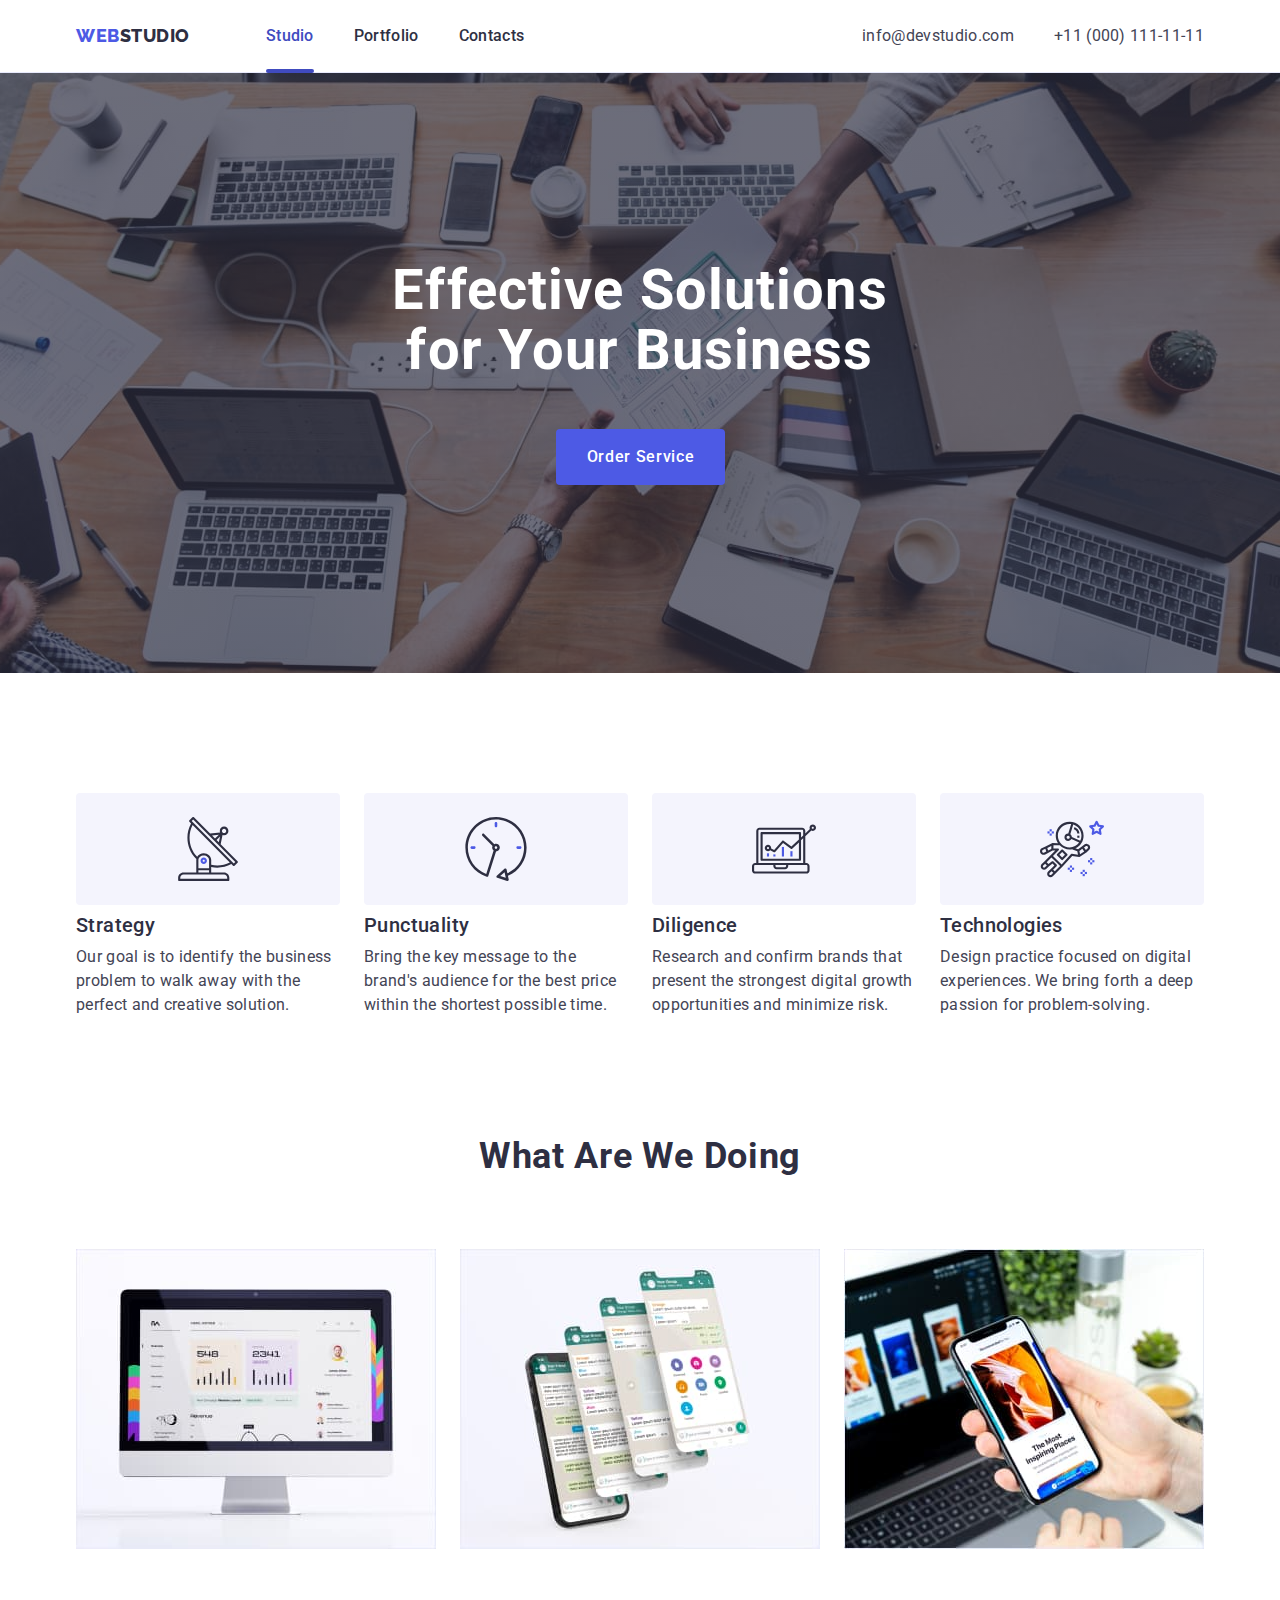
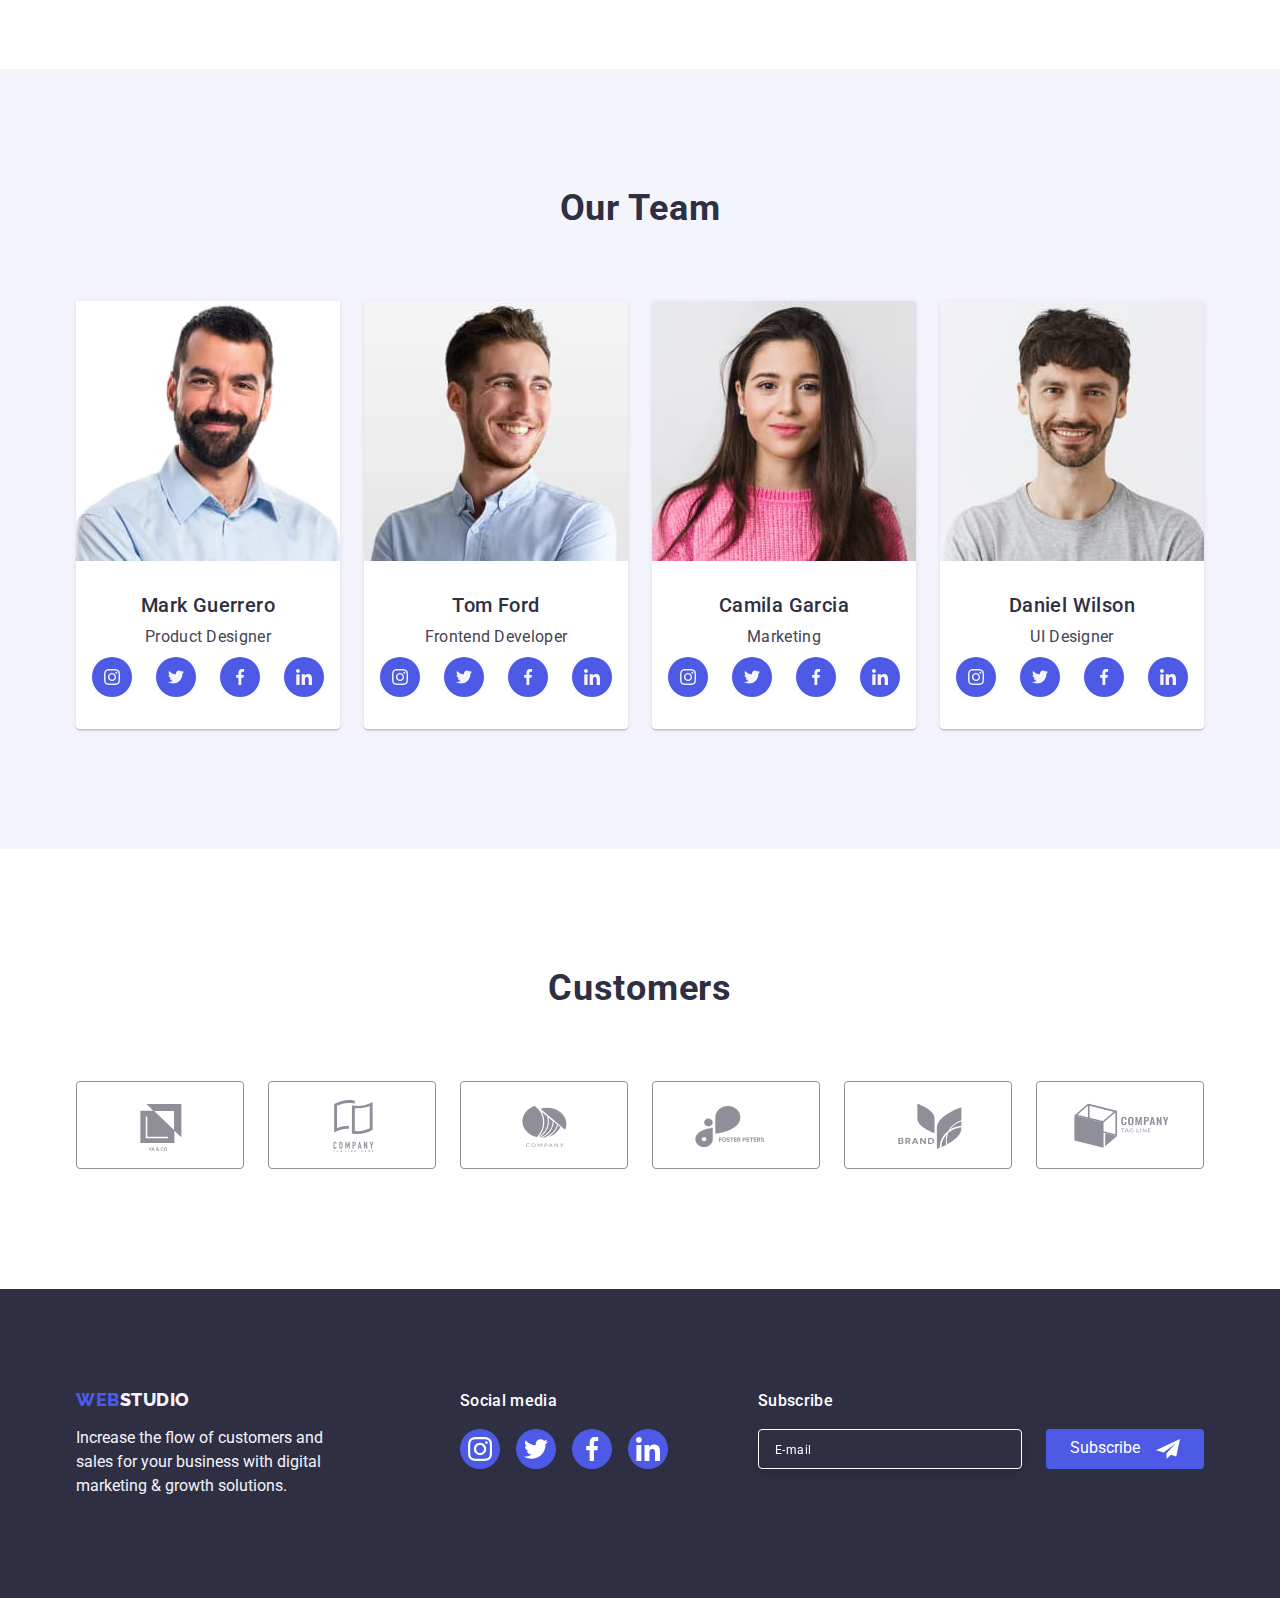
==== commit 0e5ab74a: "hw-06" ====
--- a/index.html
+++ b/index.html
@@ -442,21 +442,22 @@
           </ul>
         </div>
         <div class="footer-subscribe">
+          <p class="footer-subscribe-text">Subscribe</p>
           <form class="footer-subscribe-form" action="">
-            <label class="footer-subscribe-label" for="email"
-              ><p class="footer-subscribe-text">Subscribe</p>
+            <div class="footer-subscribe-container">
               <input
                 class="footer-subscribe-input"
                 type="email"
                 name="email"
                 placeholder="E-mail"
-            /></label>
-            <button class="footer-subscribe-btn btn" type="submit">
-              Subscribe
-              <svg class="footer-subscribe-icon" width="24" height="24">
-                <use href="./images/icons.svg#icon-subscribe-icon"></use>
-              </svg>
-            </button>
+              />
+              <button class="footer-subscribe-btn btn" type="submit">
+                Subscribe
+                <svg class="footer-subscribe-icon" width="24" height="24">
+                  <use href="./images/icons.svg#icon-subscribe-icon"></use>
+                </svg>
+              </button>
+            </div>
           </form>
         </div>
       </div>
--- a/css/styles.css
+++ b/css/styles.css
@@ -234,15 +234,17 @@
 }
 .modal {
   position: absolute;
-  top: calc(50% - 204px);
-  left: calc(50% - 288px);
+  top: 50%;
+  left: 50%;
+  transform: translate(-50%, -50%) scale(1);
   width: 408px;
   min-height: 576px;
   background: #fcfcfc;
   box-shadow: 0px 1px 1px rgba(0, 0, 0, 0.14), 0px 1px 3px rgba(0, 0, 0, 0.12),
     0px 2px 1px rgba(0, 0, 0, 0.2);
   border-radius: 4px;
-  padding: 24px;
+  padding: 72px 24px 24px 24px;
+  transition: transform 250ms cubic-bezier(0.4, 0, 0.2, 1);
 }
 .is-hidden {
   opacity: 0;
@@ -250,26 +252,32 @@
   pointer-events: none;
 }
 .modal-btn {
+  position: absolute;
+  right: 24px;
+  top: 24px;
   background-color: #fcfcfc;
   border: none;
   display: block;
   margin-left: auto;
 }
 .modal-svg {
-  position: absolute;
-  left: 360px;
-  top: 24px;
   display: flex;
   border-radius: 50%;
   background-color: #e7e9fc;
   border: 1px solid rgba(0, 0, 0, 0.1);
   cursor: pointer;
   padding: 6px;
+  fill: var(--primary-text-color);
+  transition: background-color 250ms cubic-bezier(0.4, 0, 0.2, 1),
+    fill 250ms cubic-bezier(0.4, 0, 0.2, 1);
+}
+.modal-svg:focus,
+.modal-svg:hover {
+  background-color: var(--hero-btn-bcg-color);
+  fill: var(--biggest-text-color);
 }
 .modal-title {
   display: block;
-  margin-top: 48px;
-
   font-size: 16px;
   text-align: center;
   margin-bottom: 16px;
@@ -284,7 +292,7 @@
 }
 .modal-container {
   position: relative;
-  margin-bottom: 8px;
+  margin-bottom: 16px;
 }
 .modal-form-input {
   display: block;
@@ -293,18 +301,17 @@
   padding: 0 38px;
   border: 1px solid rgba(46, 47, 66, 0.4);
   border-radius: 4px;
-  outline: 1px solid transparent;
-  outline-offset: -1px;
+  outline: none;
   transition: 250ms cubic-bezier(0.4, 0, 0.2, 1);
 }
 .modal-form-input:focus {
-  outline-color: var(--accent-text-color);
+  border-color: var(--accent-text-color);
 }
 .modal-form-icon {
   position: absolute;
   top: 8px;
   left: 16px;
-  transition: fill cubic-bezier(0.4, 0, 0.2, 1);
+  transition: fill 250ms cubic-bezier(0.4, 0, 0.2, 1);
   pointer-events: none;
 }
 .modal-form-input:focus + .modal-form-icon {
@@ -339,6 +346,7 @@
   gap: 8px;
   margin-bottom: 24px;
 }
+
 .modal-form-agreement-checkbox {
   appearance: none;
   width: 16px;
@@ -355,6 +363,7 @@
     border-color 250ms cubic-bezier(0.4, 0, 0.2, 1),
     background-size 250ms cubic-bezier(0.4, 0, 0.2, 1) 150ms;
 }
+
 .modal-form-agreement-checkbox:checked {
   background-color: var(--hero-btn-bcg-color);
   border-color: var(--hero-btn-bcg-color);
@@ -366,6 +375,7 @@
 .modal-form-agreement-link {
   color: var(--accent-text-color);
 }
+
 .modal-form-btn {
   background-color: var(--accent-text-color);
   color: var(--biggest-text-color);
@@ -784,7 +794,6 @@
   margin-right: 120px;
 }
 .footer-social-container {
-  display: block;
   align-items: baseline;
   margin-right: 80px;
 }
@@ -813,17 +822,18 @@
   background-color: #31d0aa;
 }
 .footer-subscribe {
+  margin-left: auto;
 }
 .footer-subscribe-form {
   display: flex;
   gap: 24px;
 }
-.footer-subscribe-label {
+/* .footer-subscribe-label {
   display: block;
   font-size: 16px;
   color: var(--biggest-text-color);
   margin-bottom: 16px;
-}
+} */
 .footer-subscribe-input {
   width: 264px;
   height: 40px;
@@ -833,10 +843,16 @@
   border-radius: 4px;
   outline: none;
   background-color: var(--primary-text-color);
+  color: var(--logo-text-color);
 }
 .footer-subscribe-input::placeholder {
   color: var(--biggest-text-color);
+  font-family: "Roboto";
+  font-style: normal;
+  font-weight: 400;
   font-size: 12px;
+  line-height: 2;
+  letter-spacing: 0.04em;
 }
 .footer-subscribe-btn {
   height: 40px;
@@ -847,7 +863,6 @@
   color: var(--biggest-text-color);
   gap: 16px;
   padding: 8px 24px;
-  margin-top: 34px;
   border-radius: 4px;
   border: none;
   transition: background-color 250ms cubic-bezier(0.4, 0, 0.2, 1);
@@ -860,6 +875,18 @@
   font-size: 16px;
   color: var(--biggest-text-color);
   margin-bottom: 16px;
+  font-family: "Roboto";
+  font-style: normal;
+  font-weight: 500;
+  font-size: 16px;
+  line-height: 1.5;
+  letter-spacing: 0.02em;
+}
+.footer-subscribe-container {
+  display: flex;
+  gap: 24px;
+  align-items: center;
+  justify-content: center;
 }
 .footer-subscribe-icon {
 }
